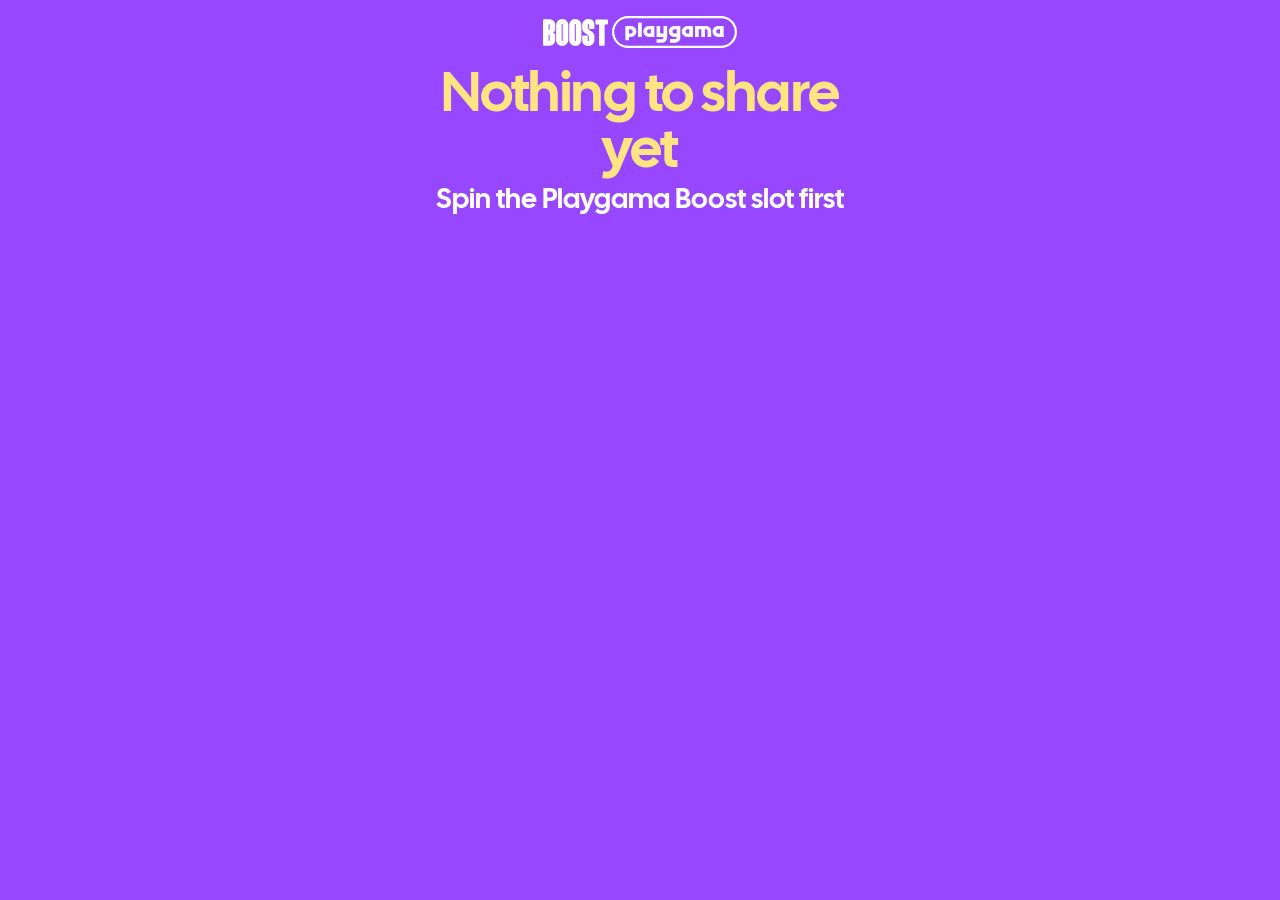
==== share.html @ ddb15f10 "Playgama Boost slot machine for the conference TV screen Three WebGL2 reels on one shaft with the co" ====
<!doctype html>
<html lang="en" data-theme="dark">
<head>
  <meta charset="utf-8">
  <meta name="viewport" content="width=device-width, initial-scale=1">
  <title>You boosted a game — Playgama Boost</title>
  <link rel="stylesheet" href="shared/css/tokens.css">
  <link rel="stylesheet" href="shared/css/typography.css">
  <link rel="stylesheet" href="shared/css/components.css">
  <link rel="stylesheet" href="css/share.css">
</head>
<body>
  <!-- Opened on a phone from the QR code of a win on the slot: share.html?g=<game id>&p=<players>. -->
  <main class="page">
    <div class="brand">
      <img class="brand__boost" src="assets/strip/boost.svg" alt="Boost">
      <img class="brand__logo" src="assets/strip/playgama-pill.svg" alt="Playgama">
    </div>
    <img class="cover" id="cover" alt="" width="128" height="128" hidden>
    <h1 class="gain heading-promo-xxxl" id="gain"></h1>
    <p class="whom heading-promo-m" id="whom"></p>
    <div class="ready" id="ready" hidden>
      <section class="post">
        <h2 class="post__label caption-m">Your post is ready</h2>
        <p class="post__text body-l" id="post"></p>
      </section>
      <!-- Icons: the library's assets/icons (social/linkedin, social/x, system/copy-24), inline so they take the button's colour. -->
      <a class="btn btn-l btn-fill is-inverse" id="linkedin" target="_blank" rel="noopener">
        <svg class="btn-icon-slot" viewBox="0 0 24 24" fill="currentColor" aria-hidden="true"><path d="M20.5714 2H3.42411C2.63839 2 2 2.64732 2 3.44196V20.558C2 21.3527 2.63839 22 3.42411 22H20.5714C21.3571 22 22 21.3527 22 20.558V3.44196C22 2.64732 21.3571 2 20.5714 2ZM8.04464 19.1429H5.08036V9.59821H8.04911V19.1429H8.04464ZM6.5625 8.29464C5.61161 8.29464 4.84375 7.52232 4.84375 6.57589C4.84375 5.62946 5.61161 4.85714 6.5625 4.85714C7.50893 4.85714 8.28125 5.62946 8.28125 6.57589C8.28125 7.52679 7.51339 8.29464 6.5625 8.29464ZM19.1562 19.1429H16.192V14.5C16.192 13.3929 16.1696 11.9688 14.6518 11.9688C13.1071 11.9688 12.8705 13.1741 12.8705 14.4196V19.1429H9.90625V9.59821H12.75V10.9018H12.7902C13.1875 10.1518 14.1563 9.36161 15.5982 9.36161C18.5982 9.36161 19.1562 11.3393 19.1562 13.9107V19.1429Z"/></svg>
        Post on LinkedIn
      </a>
      <a class="btn btn-l btn-fill is-inverse" id="x" target="_blank" rel="noopener">
        <svg class="btn-icon-slot" viewBox="0 0 24 24" fill="currentColor" aria-hidden="true"><path d="M17.7497 3H20.8179L14.1165 10.624L22 21H15.8288L10.9917 14.7087L5.46371 21H2.39113L9.55758 12.8438L2 3H8.32768L12.6953 8.75048L17.7497 3ZM16.6719 19.174H18.3711L7.402 4.73077H5.57671L16.6719 19.174Z"/></svg>
        Post on X
      </a>
      <button class="btn btn-l btn-fill is-inverse" id="copy" type="button">
        <svg class="btn-icon-slot" viewBox="0 0 24 24" fill="currentColor" aria-hidden="true"><path d="M11.4375 3H15.8004C16.2469 3 16.6758 3.1793 16.9922 3.4957L19.3793 5.88281C19.6957 6.19922 19.875 6.62812 19.875 7.07461V14.8125C19.875 15.7441 19.1191 16.5 18.1875 16.5H11.4375C10.5059 16.5 9.75 15.7441 9.75 14.8125V4.6875C9.75 3.75586 10.5059 3 11.4375 3ZM5.8125 7.5H8.625V9.75H6.375V18.75H13.125V17.625H15.375V19.3125C15.375 20.2441 14.6191 21 13.6875 21H5.8125C4.88086 21 4.125 20.2441 4.125 19.3125V9.1875C4.125 8.25586 4.88086 7.5 5.8125 7.5Z"/></svg>
        <span id="copy-label">Copy text</span>
      </button>
      <p class="hint body-s">On LinkedIn, paste the text: it's already copied.</p>
    </div>
  </main>
  <script type="module" src="js/share.js"></script>
</body>
</html>
---- shared/css/tokens.css ----
/* ==========================================================================
   Design Tokens — extracted from Figma Library (xwAzt5GCfCsP9RbHtwZXo4)
   Collection: Colors (Dark + Light modes) + Radius + Spacing + Motion

   Theme switching
   ---------------
     <html data-theme="dark">    force dark
     <html data-theme="light">   force light
     <html data-theme="auto">    follow OS preference
     <html>  (no attr)           dark (default)

   Themed colors use the native CSS light-dark() function. Which branch
   resolves is driven by the color-scheme property on :root, set per
   data-theme below. This lets us express each token exactly once, in
   source of truth form `light-dark(lightValue, darkValue)`, instead of
   maintaining three parallel blocks (dark / [data-theme=light] / @media
   prefers-color-scheme: light [data-theme=auto]).

   Requires: Chrome 123+, Safari 17.5+, Firefox 120+ (all 2024-or-newer).
   ========================================================================== */

/* ==========================================================================
   1. COLOR-SCHEME WIRING — drives light-dark() resolution
   ========================================================================== */

:root,
:root[data-theme="dark"]  { color-scheme: dark; }
:root[data-theme="light"] { color-scheme: light; }
:root[data-theme="auto"]  { color-scheme: light dark; }

/* ==========================================================================
   2. PRIMITIVES — theme-independent
   ========================================================================== */

:root {
  /* --- BW constants --- */
  --color-black: #000000;
  --color-white: #ffffff;
  --color-bw-c:  #ffffff;                     /* "white-c" — white in both themes */

  /* --- Brand accents (same across themes) --- */
  --color-purple-400:   rgb(151, 71, 255);    /* #9747FF — brand */
  --color-electric-lime: rgb(192, 255, 71);   /* #C0FF47 */
  --color-mature-lime:  rgb(252, 255, 69);
  --color-salad:        rgb(156, 229, 46);

  /* --- 400-step mid-tones (shared by both themes per Figma) --- */
  --color-deep-blue-400: rgb(74, 62, 132);
  --color-lavender-400:  rgb(216, 187, 255);
  --color-rose-400:      rgb(255, 156, 156);
  --color-golden-400:    rgb(255, 200, 80);
  --color-carbon-400:    rgb(41, 41, 46);
  --color-moss-700:      rgb(74, 122, 0);   /* deep moss-green for lime-on-light */

  /* --- Radius scale --- */
  --radius-4:  4px;
  --radius-6:  6px;
  --radius-8:  8px;
  --radius-12: 12px;
  --radius-16: 16px;
  --radius-24: 24px;
  --radius-32: 32px;
  --radius-40: 40px;
  --radius-rounded: 1000px;

  /* --- Motion: Durations ---
     instant: button press feedback (transform)
     fast:    snappy micro-interactions (switch thumb, checkbox icon)
     base:    default hover transitions (color, bg, border)
     slow:    deliberate transitions (modals, cards, focus)
     slower:  extended sequences (promo button gradients)
  */
  --duration-instant: 100ms;
  --duration-fast:    150ms;
  --duration-base:    200ms;
  --duration-slow:    250ms;
  --duration-slower:  400ms;

  /* --- Motion: Easings ---
     out:    natural deceleration, default for entering elements
     in:     acceleration, for exiting elements
     in-out: symmetric, for looping or bi-directional transitions
     spring: bouncy, playful — for delightful micro-interactions
     linear: constant speed — only for spinners and continuous loops
  */
  --ease-out:    cubic-bezier(0.16, 1, 0.3, 1);
  --ease-in:     cubic-bezier(0.7, 0, 0.84, 0);
  --ease-in-out: cubic-bezier(0.65, 0, 0.35, 1);
  --ease-spring: cubic-bezier(0.34, 1.56, 0.64, 1);
  --ease-linear: linear;

  /* --- Motion: Composite transitions --- */
  --transition-colors: color var(--duration-base) var(--ease-out),
                       background-color var(--duration-base) var(--ease-out),
                       border-color var(--duration-base) var(--ease-out),
                       fill var(--duration-base) var(--ease-out),
                       stroke var(--duration-base) var(--ease-out);
  --transition-opacity:   opacity var(--duration-base) var(--ease-out);
  --transition-transform: transform var(--duration-base) var(--ease-out);
  --transition-all:       all var(--duration-base) var(--ease-out);

  /* --- Spacing scale --- */
  --space-4:   4px;
  --space-8:   8px;
  --space-12:  12px;
  --space-16:  16px;
  --space-20:  20px;
  --space-24:  24px;
  --space-32:  32px;
  --space-40:  40px;
  --space-48:  48px;
  --space-64:  64px;
  --space-80:  80px;
  --space-96:  96px;
  --space-120: 120px;

  /* ==========================================================================
     3. THEMED COLORS — light-dark(lightValue, darkValue)

     Key inversions from dark → light:
       - Opacity colors flip from white-on-dark → black-on-light
       - Color ramps reverse: 100 (deepest dark) ↔ 600 (lightest dark)
       - -400 step stays the same (brand consistency) — see primitives above
       - Carbon scale inverts: graphite-on-white vs off-white-on-black
     ========================================================================== */

  /* --- BW opacity --- */
  --color-white-80: light-dark(rgba(0, 0, 0, 0.8),  rgba(255, 255, 255, 0.8));
  --color-white-60: light-dark(rgba(0, 0, 0, 0.6),  rgba(255, 255, 255, 0.6));
  --color-white-40: light-dark(rgba(0, 0, 0, 0.4),  rgba(255, 255, 255, 0.4));
  --color-white-20: light-dark(rgba(0, 0, 0, 0.2),  rgba(255, 255, 255, 0.2));
  --color-white-16: light-dark(rgba(0, 0, 0, 0.12), rgba(255, 255, 255, 0.16));  /* light uses 12%, dark uses 16% */
  --color-white-12: light-dark(rgba(0, 0, 0, 0.12), rgba(255, 255, 255, 0.12));
  --color-white-8:  light-dark(rgba(0, 0, 0, 0.08), rgba(255, 255, 255, 0.08));
  --color-white-4:  light-dark(rgba(0, 0, 0, 0.04), rgba(255, 255, 255, 0.04));

  /* --- Purple ramp --- */
  --color-purple-100: light-dark(rgb(224, 209, 255), rgb(43, 16, 79));
  --color-purple-200: light-dark(rgb(199, 171, 255), rgb(66, 27, 117));
  --color-purple-300: light-dark(rgb(170, 118, 255), rgb(104, 46, 178));
  /* purple-400 in primitives — same in both */
  --color-purple-500: light-dark(rgb(104, 46, 178),  rgb(170, 118, 255));
  --color-purple-600: light-dark(rgb(71, 28, 128),   rgb(199, 171, 255));

  /* --- Deep Blue ramp --- */
  --color-deep-blue-100: light-dark(rgb(237, 236, 243), rgb(17, 14, 31));
  --color-deep-blue-200: light-dark(rgb(172, 166, 198), rgb(31, 26, 55));
  --color-deep-blue-300: light-dark(rgb(110, 101, 157), rgb(51, 43, 92));
  /* deep-blue-400 in primitives */
  --color-deep-blue-500: light-dark(rgb(53, 44, 94),    rgb(110, 101, 157));
  --color-deep-blue-600: light-dark(rgb(31, 26, 55),    rgb(195, 188, 224));

  /* --- Lavender ramp --- */
  --color-lavender-100: light-dark(rgb(251, 249, 255), rgb(68, 59, 81));
  --color-lavender-200: light-dark(rgb(243, 234, 255), rgb(125, 108, 147));
  --color-lavender-300: light-dark(rgb(230, 212, 255), rgb(176, 153, 208));
  /* lavender-400 in primitives */
  --color-lavender-500: light-dark(rgb(176, 153, 208), rgb(230, 212, 255));
  --color-lavender-600: light-dark(rgb(125, 108, 147), rgb(243, 234, 255));

  /* --- Rose ramp --- */
  --color-rose-100: light-dark(rgb(255, 247, 247), rgb(81, 49, 49));
  --color-rose-200: light-dark(rgb(255, 227, 227), rgb(147, 90, 90));
  --color-rose-300: light-dark(rgb(255, 195, 195), rgb(208, 127, 127));
  /* rose-400 in primitives */
  --color-rose-500: light-dark(rgb(208, 127, 127), rgb(255, 195, 195));
  --color-rose-600: light-dark(rgb(147, 90, 90),   rgb(255, 227, 227));

  /* --- Golden ramp --- */
  --color-golden-100: light-dark(rgb(255, 250, 243), rgb(81, 63, 25));
  --color-golden-200: light-dark(rgb(255, 238, 213), rgb(147, 116, 46));
  --color-golden-300: light-dark(rgb(255, 220, 161), rgb(208, 163, 65));
  /* golden-400 in primitives */
  --color-golden-500: light-dark(rgb(208, 163, 65),  rgb(255, 220, 161));
  --color-golden-600: light-dark(rgb(147, 116, 46),  rgb(255, 238, 213));

  /* --- Carbon ramp (inverts: graphite-on-white vs off-white-on-black) --- */
  --color-carbon-100: light-dark(rgb(189, 189, 190), rgb(7, 7, 8));
  --color-carbon-200: light-dark(rgb(157, 157, 159), rgb(13, 13, 15));
  --color-carbon-300: light-dark(rgb(84, 84, 88),    rgb(29, 29, 33));
  /* carbon-400 in primitives — same in both */
  --color-carbon-500: light-dark(rgb(29, 29, 33),    rgb(98, 98, 102));
  --color-carbon-600: light-dark(rgb(17, 17, 19),    rgb(162, 162, 168));

  /* --- Experimental surfaces --- */
  --color-carbon-purple:     light-dark(rgb(207, 203, 242), rgb(29, 28, 38));     /* card bg */
  --color-carbon-purple-400: light-dark(rgb(207, 203, 242), rgb(42, 41, 53));     /* card hover */

  /* ==========================================================================
     4. SEMANTIC ALIASES — refer to themed tokens above (so they inherit the
     correct branch automatically; explicit light-dark() only where the
     source token differs between themes in kind, not just in value).
     ========================================================================== */

  --bg-primary:     light-dark(var(--color-white),         var(--color-black));
  --bg-surface:     light-dark(rgb(250, 250, 250),         var(--color-carbon-200));
  --bg-elevated:    light-dark(rgb(245, 245, 247),         var(--color-carbon-300));
  --bg-card:        light-dark(var(--color-lavender-100),  var(--color-carbon-purple));
  --text-primary:   light-dark(var(--color-black),         var(--color-white));
  --text-secondary: var(--color-white-60);                 /* themed via white-60 */
  --text-tertiary:  light-dark(rgba(0, 0, 0, 0.56), rgba(255, 255, 255, 0.56));  /* WCAG AA: 4.91:1 */
  --border-default: var(--color-white-8);                  /* themed via white-8 */
  --border-strong:  var(--color-white-16);                 /* themed via white-16 */
  --accent-purple:  var(--color-purple-400);
  --accent-lime:    var(--color-electric-lime);
  --accent-golden:  var(--color-golden-400);

  /* Purple tuned for small text — purple-400 (#9747ff) only hits 4.3:1 on
     #0d0d0f which fails WCAG AA for small text (needs 4.5:1). purple-500
     in light (#682eb2) gives 7.6:1 on white; lavender-400 in dark (#d8bbff)
     gives 7.4:1 on #1d1d21 — safe for eyebrows, links, code, and other
     body-size accents on any common surface. */
  --accent-purple-text: light-dark(rgb(104, 46, 178), rgb(216, 187, 255));

  /* Purple tuned for hover states on nav / pill / ghost surfaces —
     purple-400 (brand, saturated) reads well on the light surface;
     purple-500 (themed, lavender-tinted) has the right punch against
     the dark surface. Wrap both mappings in one token so components
     can drop the three-branch (dark default / [data-theme=light] /
     @media prefers + [data-theme=auto]) duplication. */
  --accent-purple-hover: light-dark(var(--color-purple-400), var(--color-purple-500));

  /* Rose-on-rose-fill — the rose-400 (#ff9c9c) background demands very dark
     text for WCAG AA. rose-100 dark (#513131) passes at 5.94:1, but light's
     rose-100 (#fff7f7) is near-white and rose-600 light (#935a5a) is only
     2.72:1. A near-black maroon works on rose-400 in both themes. */
  --accent-rose-text-on-fill: rgb(60, 20, 20);           /* #3c1414 on #ff9c9c = 7.5:1 */

  /* Disabled-text token — sidesteps the compounded-opacity trap. Pair with
     `aria-disabled="true"` on HTML; this colour stays contrast-safe even
     if a designer forgets the aria. Dark value on carbon-400 (#29292e) is
     6.3:1; light value on white-8-composited (#ebebeb) is 5.6:1. */
  --text-disabled: light-dark(rgb(88, 88, 88), rgb(192, 192, 192));

  /* Electric-lime is only WCAG-safe on dark surfaces. Body copy that carries
     lime meaning on light bg needs a darker lime. Dark value is the token
     untouched; light is a dark olive that still reads "lime" visually. */
  --accent-lime-text: light-dark(rgb(75, 115, 0), var(--color-electric-lime));

  /* Rose text on surface bg. rose-400 (#ff9c9c) = 2:1 on white — fails AA.
     rose-600 light (#935a5a) = 4.77:1 on white ✓; rose-400 dark (#ff9c9c)
     on #0a0a0a = 8.51:1 ✓. Use this wherever rose appears as body text,
     labels, or error messages. */
  --accent-rose-text: light-dark(rgb(147, 90, 90), rgb(255, 156, 156));
}
---- shared/css/typography.css ----
/* ==========================================================================
   Typography — mapped from Figma text styles

   Production stack (used everywhere except promo headings):
     Native system fonts — SF Pro (macOS/iOS), Segoe UI (Windows),
     Roboto (Android). Matches Figma, zero network cost, always local.

   Self-hosted families:
     Cal Sans      — promo/hero headings only (landings).
     Open Sans     — showcase-only alternative for landing experiments.
     Satoshi       — showcase-only alternative for landing experiments.
     Geist Mono    — showcase-only mono/code ladder.
     Geist Pixel   — showcase-only display faces (5 variants).

   The last four are only meant for the /pages/typography/ showcase,
   so that a landing designer can audition each family against the
   full text-style ladder (headings → captions). None of them are
   referenced from component CSS — production always renders with
   --font-heading / --font-body / --font-promo above.
   ========================================================================== */

@font-face {
  font-family: 'CalSans';
  src: url('/assets/fonts/CalSans-Regular.ttf') format('truetype');
  font-weight: 400;
  font-style: normal;
  font-display: swap;
}

/* Open Sans — static family (Regular 400 / Medium 500 / SemiBold 600) */
@font-face {
  font-family: 'Open Sans';
  src: url('/assets/fonts/Open_Sans/static/OpenSans-Regular.ttf') format('truetype');
  font-weight: 400;
  font-style: normal;
  font-display: swap;
}
@font-face {
  font-family: 'Open Sans';
  src: url('/assets/fonts/Open_Sans/static/OpenSans-Medium.ttf') format('truetype');
  font-weight: 500;
  font-style: normal;
  font-display: swap;
}
@font-face {
  font-family: 'Open Sans';
  src: url('/assets/fonts/Open_Sans/static/OpenSans-SemiBold.ttf') format('truetype');
  font-weight: 600;
  font-style: normal;
  font-display: swap;
}

/* Satoshi — variable font (covers the whole 300–900 range in one file) */
@font-face {
  font-family: 'Satoshi';
  src: url('/assets/fonts/Satoshi_Complete/Fonts/Variable/Satoshi-Variable.ttf') format('truetype-variations');
  font-weight: 300 900;
  font-style: normal;
  font-display: swap;
}

/* Geist Mono — variable font */
@font-face {
  font-family: 'Geist Mono';
  src: url('/assets/fonts/Geist_Mono/GeistMono-VariableFont_wght.ttf') format('truetype-variations');
  font-weight: 100 900;
  font-style: normal;
  font-display: swap;
}

/* Geist Pixel — five distinct display faces. Each is a single-weight
   dingbat-like display font; we expose them as separate families so
   the showcase can swap variant via CSS custom property. */
@font-face {
  font-family: 'Geist Pixel Circle';
  src: url('/assets/fonts/Geist_Pixel/ttf/GeistPixel-Circle.ttf') format('truetype');
  font-display: swap;
}
@font-face {
  font-family: 'Geist Pixel Grid';
  src: url('/assets/fonts/Geist_Pixel/ttf/GeistPixel-Grid.ttf') format('truetype');
  font-display: swap;
}
@font-face {
  font-family: 'Geist Pixel Line';
  src: url('/assets/fonts/Geist_Pixel/ttf/GeistPixel-Line.ttf') format('truetype');
  font-display: swap;
}
@font-face {
  font-family: 'Geist Pixel Square';
  src: url('/assets/fonts/Geist_Pixel/ttf/GeistPixel-Square.ttf') format('truetype');
  font-display: swap;
}
@font-face {
  font-family: 'Geist Pixel Triangle';
  src: url('/assets/fonts/Geist_Pixel/ttf/GeistPixel-Triangle.ttf') format('truetype');
  font-display: swap;
}

:root {
  /* System font stack — SF Pro on Mac, Segoe UI on Windows */
  --font-heading: -apple-system, BlinkMacSystemFont, 'SF Pro Display', 'Segoe UI', Roboto, sans-serif;
  --font-body: -apple-system, BlinkMacSystemFont, 'SF Pro Text', 'Segoe UI', Roboto, sans-serif;
  /* Cal Sans — promo/hero headlines only */
  --font-promo: 'CalSans', -apple-system, BlinkMacSystemFont, 'SF Pro Display', sans-serif;

  /* Showcase-only families — override --font-heading / --font-body on a
     parent container to preview one of these across the full text-style
     ladder without authoring new classes. */
  --font-open-sans:        'Open Sans', var(--font-body);
  --font-satoshi:          'Satoshi',   var(--font-body);
  --font-geist-mono:       'Geist Mono', ui-monospace, SFMono-Regular, Menlo, monospace;
  --font-geist-pixel:      'Geist Pixel Square', monospace;
  --font-geist-pixel-circle:   'Geist Pixel Circle', monospace;
  --font-geist-pixel-grid:     'Geist Pixel Grid', monospace;
  --font-geist-pixel-line:     'Geist Pixel Line', monospace;
  --font-geist-pixel-square:   'Geist Pixel Square', monospace;
  --font-geist-pixel-triangle: 'Geist Pixel Triangle', monospace;
}

/* --- Headings --- */

/* Figma: Heading/XXXL — SF Pro Medium 56px, line-height 100% */
.heading-xxxl {
  font-family: var(--font-heading);
  font-size: 56px;
  font-weight: 500;
  line-height: 1;
  letter-spacing: 0;
}

/* Figma: Heading/XXL — SF Pro Semibold 48px, line-height 100% */
.heading-xxl {
  font-family: var(--font-heading);
  font-size: 48px;
  font-weight: 600;
  line-height: 1;
  letter-spacing: 0;
}

/* Figma: Heading/XL — SF Pro Semibold 40px, line-height 100% */
.heading-xl {
  font-family: var(--font-heading);
  font-size: 40px;
  font-weight: 600;
  line-height: 1;
  letter-spacing: 0;
}

/* Figma: Heading/L — SF Pro Semibold 32px, line-height 100% */
.heading-l {
  font-family: var(--font-heading);
  font-size: 32px;
  font-weight: 600;
  line-height: 1;
  letter-spacing: 0;
}

/* Figma: Heading/M — SF Pro Semibold 28px, line-height 100% */
.heading-m {
  font-family: var(--font-heading);
  font-size: 28px;
  font-weight: 600;
  line-height: 1;
  letter-spacing: 0;
}

/* Figma: Heading/S — SF Pro Medium 23px, line-height 120% */
.heading-s {
  font-family: var(--font-heading);
  font-size: 23px;
  font-weight: 500;
  line-height: 1.2;
  letter-spacing: 0;
}

/* Figma: Heading/XS — SF Pro Medium 21px, line-height 110% */
.heading-xs {
  font-family: var(--font-heading);
  font-size: 21px;
  font-weight: 500;
  line-height: 1.1;
  letter-spacing: 0;
}

/* --- Promo Headings (Cal Sans) ---
   Same size scale as standard headings but uses --font-promo (Cal Sans).
   Use for hero headlines, landing page titles, marketing-first contexts. */

.heading-promo-xxxl {
  font-family: var(--font-promo);
  font-size: 56px;
  font-weight: 400;
  line-height: 1;
  letter-spacing: -0.5px;
}

.heading-promo-xxl {
  font-family: var(--font-promo);
  font-size: 48px;
  font-weight: 400;
  line-height: 1;
  letter-spacing: -0.5px;
}

.heading-promo-xl {
  font-family: var(--font-promo);
  font-size: 40px;
  font-weight: 400;
  line-height: 1;
  letter-spacing: 0;
}

.heading-promo-l {
  font-family: var(--font-promo);
  font-size: 32px;
  font-weight: 400;
  line-height: 1;
  letter-spacing: 0;
}

.heading-promo-m {
  font-family: var(--font-promo);
  font-size: 28px;
  font-weight: 400;
  line-height: 1;
  letter-spacing: 0;
}

.heading-promo-s {
  font-family: var(--font-promo);
  font-size: 23px;
  font-weight: 400;
  line-height: 1.2;
  letter-spacing: 0;
}

.heading-promo-xs {
  font-family: var(--font-promo);
  font-size: 21px;
  font-weight: 400;
  line-height: 1.1;
  letter-spacing: 0;
}

@media (max-width: 780px) {
  .heading-promo-xxxl { font-size: 36px; }
  .heading-promo-xxl  { font-size: 32px; }
  .heading-promo-xl   { font-size: 28px; }
  .heading-promo-l    { font-size: 24px; }
  .heading-promo-m    { font-size: 22px; }
  .heading-promo-s    { font-size: 20px; }
  .heading-promo-xs   { font-size: 18px; }
}

/* --- Labels --- */

.label-l { font-family: var(--font-body); font-size: 18px; font-weight: 400; line-height: 1; }
.label-l-m { font-family: var(--font-body); font-size: 18px; font-weight: 500; line-height: 1; }
.label-l-sb { font-family: var(--font-body); font-size: 18px; font-weight: 600; line-height: 1; }

.label-m { font-family: var(--font-body); font-size: 16px; font-weight: 400; line-height: 1; }
.label-m-m { font-family: var(--font-body); font-size: 16px; font-weight: 500; line-height: 1; }

.label-s { font-family: var(--font-body); font-size: 14px; font-weight: 400; line-height: 1; }
.label-s-m { font-family: var(--font-body); font-size: 14px; font-weight: 500; line-height: 1; }

.label-xs { font-family: var(--font-body); font-size: 12px; font-weight: 400; line-height: 1; }
.label-xs-m { font-family: var(--font-body); font-size: 12px; font-weight: 500; line-height: 1; }

/* --- Body --- */

.body-l { font-family: var(--font-body); font-size: 18px; font-weight: 400; line-height: 1.2; }
.body-l-m { font-family: var(--font-body); font-size: 18px; font-weight: 500; line-height: 1.2; }
.body-l-sb { font-family: var(--font-body); font-size: 18px; font-weight: 600; line-height: 1.2; }

.body-m { font-family: var(--font-body); font-size: 16px; font-weight: 400; line-height: 1.2; }
.body-m-m { font-family: var(--font-body); font-size: 16px; font-weight: 500; line-height: 1.2; }

.body-s { font-family: var(--font-body); font-size: 14px; font-weight: 400; line-height: 1.2; }
.body-s-m { font-family: var(--font-body); font-size: 14px; font-weight: 500; line-height: 1.2; }

.body-xs { font-family: var(--font-body); font-size: 12px; font-weight: 400; line-height: 1.17; letter-spacing: 0.01em; }

/* --- Captions --- */

.caption-m { font-family: var(--font-body); font-size: 14px; font-weight: 500; line-height: 1; letter-spacing: 0.01em; }
.caption-m-m { font-family: var(--font-body); font-size: 14px; font-weight: 500; line-height: 1.1; letter-spacing: 0.01em; }

.caption-s { font-family: var(--font-body); font-size: 12px; font-weight: 400; line-height: 1; letter-spacing: 0.01em; }
.caption-s-m { font-family: var(--font-body); font-size: 12px; font-weight: 500; line-height: 1.1; letter-spacing: 0.01em; }

.caption-xs { font-family: var(--font-body); font-size: 10px; font-weight: 400; line-height: 1; letter-spacing: 0.01em; }

.caption-caps-sb { font-family: var(--font-body); font-size: 10px; font-weight: 600; line-height: 1.1; letter-spacing: 0.03em; text-transform: uppercase; }
.caption-caps-m { font-family: var(--font-body); font-size: 10px; font-weight: 500; line-height: 1.1; letter-spacing: 0.03em; text-transform: uppercase; }

/* --- Responsive heading scale --- */

@media (max-width: 780px) {
  .heading-xxxl { font-size: 36px; }
  .heading-xxl { font-size: 32px; }
  .heading-xl { font-size: 28px; }
  .heading-l { font-size: 24px; }
  .heading-m { font-size: 22px; }
  .heading-s { font-size: 20px; }
  .heading-xs { font-size: 18px; }
}

/* ==========================================================================
   COLOR UTILITY CLASSES
   Replace inline `style="color: var(--text-...)"` patterns. Each maps 1:1
   to its semantic token — visual output identical to the inline form,
   but the rule lives in one place.
   Coverage (from project audit):
     .text-secondary  →  was style="color: var(--text-secondary)"   (52×)
     .text-tertiary   →  was style="color: var(--text-tertiary)"    (64×)
     .text-accent     →  was style="color: var(--accent-purple-text)" (35×)
     .text-link       →  was style="color: var(--color-purple-500)" (30×)
     .text-success    →  was style="color: var(--accent-lime-text)" (6×)
     .text-error      →  was style="color: var(--accent-rose-text)" (3×)
   ========================================================================== */
.text-primary   { color: var(--text-primary); }
.text-secondary { color: var(--text-secondary); }
.text-tertiary  { color: var(--text-tertiary); }
.text-accent    { color: var(--accent-purple-text); }
.text-link      { color: var(--color-purple-500); }
.text-success   { color: var(--accent-lime-text); }
.text-error     { color: var(--accent-rose-text); }
---- shared/css/components.css ----
/* ==========================================================================
   Components — extracted from Figma Button component (22:11646) & ButtonPromo (7350:6297)

   Button (22:11646):
     Styles: Fill, Ghost, Outline, Text
     Types:  With text, Only icon
     Sizes:  L=48, M=40, S=32, XS=24
     States: Active, Hover, Pressed, Focus, Disabled, Progress, Error, Success, Skeleton
     Gap:    6px (all sizes), 4px (XS)
     Padding-x: 16px (L/M/S), 12px (XS)
     Font:   16px (L), 14px (M/S), 12px (XS) — weight 500 (SF Pro Medium / Segoe UI)
     Icons:  24px (L), 20px (M), 16px (S/XS)
     Radius: 1000px (all)

   ButtonPromo (7350:6297):
     Height: 64px, padding: 0 32px
     Font:   Cal Sans Regular 21px, letter-spacing 0.21px
     States: Active (gradient+glow), Hover (brighter gradient+bottom glow),
             Pressed (darkened), Outline (lime border+gradient),
             Disabled (carbon-400), Loading (spinner), Success (lime), Error (rose),
             Skeleton (white/8%)
   ========================================================================== */

/* ==========================================================================
   GLOBAL POINTERS
   Every <a> and <button> in the project gets the pointer cursor — covers
   the edge cases where browsers default to text/auto (anchor without href,
   button used inside a form-less context, .btn used on a non-button tag).
   ========================================================================== */

a,
button { cursor: pointer; }

/* Disabled affordances still trump the global rule below. */
button:disabled,
button[disabled],
button[aria-disabled="true"] { cursor: not-allowed; }

/* ==========================================================================
   BUTTON BASE
   ========================================================================== */

.btn {
  display: inline-flex;
  align-items: center;
  justify-content: center;
  gap: 6px;
  border: none;
  cursor: pointer;
  text-decoration: none;
  font-family: var(--font-body);
  font-weight: 500;
  line-height: 1;
  white-space: nowrap;
  border-radius: var(--radius-rounded);
  transition: background-color var(--duration-base) var(--ease-out), box-shadow var(--duration-base) var(--ease-out), opacity var(--duration-base) var(--ease-out), transform var(--duration-instant) var(--ease-out);
  position: relative;
  user-select: none;
  -webkit-tap-highlight-color: transparent;
}

.btn:active {
  transform: scale(0.97);
}

.btn:disabled,
.btn[disabled],
.btn.is-disabled,
.btn[aria-disabled="true"] {
  opacity: 0.4;
  cursor: not-allowed;
  pointer-events: none;
}

.btn svg,
.btn img {
  flex-shrink: 0;
}

/* ==========================================================================
   BUTTON SIZES
   XL=64h (matches btn-promo height, for pairing secondary buttons)
   L=48h, M=40h, S=32h, XS=24h
   ========================================================================== */

.btn-xl {
  height: 64px;
  padding: 0 32px;
  font-size: 21px;
}

.btn-xl .btn-icon-slot { width: 28px; height: 28px; }

.btn-l {
  height: 48px;
  padding: 0 16px;
  font-size: 16px;
}

.btn-l .btn-icon-slot { width: 24px; height: 24px; }

.btn-m {
  height: 40px;
  padding: 0 16px;
  font-size: 14px;
}

.btn-m .btn-icon-slot { width: 20px; height: 20px; }

.btn-s {
  height: 32px;
  padding: 0 16px;
  font-size: 14px;
}

.btn-s .btn-icon-slot { width: 16px; height: 16px; }

.btn-xs {
  height: 24px;
  padding: 0 12px;
  font-size: 12px;
  gap: 4px;
}

.btn-xs .btn-icon-slot { width: 16px; height: 16px; }

/* Icon-only buttons — square, no padding */
.btn-icon-only { padding: 0; }
.btn-icon-only.btn-xl { width: 64px; }
.btn-icon-only.btn-l  { width: 48px; }
.btn-icon-only.btn-m  { width: 40px; }
.btn-icon-only.btn-s  { width: 32px; }
.btn-icon-only.btn-xs { width: 24px; }

/* Square modifier — flat-corner variant of every size and type. Same
   geometry as the pill base; only border-radius and font-family change.
   Geist Mono gives the square button its technical / terminal voice
   while keeping the existing fluid sizing (xs..xl) untouched. */
.btn-square {
  border-radius: 0;
  font-family: var(--font-geist-mono);
  letter-spacing: -0.02em;
}

/* ==========================================================================
   BUTTON STYLES
   From Figma 22:11646 variant axes:
     Fill:    bg purple-400, text white
     Ghost:   bg white/8%, text white
     Outline: border 1.5px purple-500, bg transparent, text white
     Text:    bg transparent, text purple-500
   ========================================================================== */

/* --- Fill (primary) ---
   bg: purple-400 (#9747ff)
   text: white
   hover: bg purple-500 (#aa76ff) */
.btn-fill {
  background-color: var(--color-purple-400);
  color: var(--color-white);
}

/* Hover follows the universal 4% rule — a translucent state layer is
   painted on top of the button via .btn-fill::after below. The base
   background-color stays put so semantic variants (is-error, is-dark,
   is-inverse) keep their own colour and just lift via the overlay.
   .btn-fill.is-success overrides the layer to 4% black because lime is
   too bright for a white tint to be visible. */
.btn-fill,
.btn-fill.is-inverse,
.btn-fill.is-dark,
.btn-text,
.btn-tint,
.btn-lime-outline,
.btn-rose { isolation: isolate; }

.btn-fill::after,
.btn-fill.is-inverse::after,
.btn-fill.is-dark::after,
.btn-text::after,
.btn-tint::after,
.btn-lime-outline::after,
.btn-rose::after {
  content: "";
  position: absolute;
  inset: 0;
  border-radius: inherit;
  background: rgba(255, 255, 255, 0.06);
  opacity: 0;
  /* z-index -1 inside the isolated stacking context paints between the
     button's background and its text/icon children — overlay tints the
     surface without obscuring content. */
  z-index: -1;
  transition: opacity var(--duration-base) var(--ease-out);
  pointer-events: none;
}
.btn-fill:hover::after,
.btn-fill.is-inverse:hover::after,
.btn-fill.is-dark:hover::after,
.btn-text:hover::after,
.btn-tint:hover::after,
.btn-lime-outline:hover::after,
.btn-rose:hover::after { opacity: 1; }

/* is-success uses a 6% black layer instead — lime ground is too bright
   for a white tint to register. */
.btn-fill.is-success::after { background: rgba(0, 0, 0, 0.06); }

/* Fill — state colors
   rose-400 bg demands very dark text for WCAG AA — the accent-rose-text-on-fill
   token gives 7.5:1 in both themes. Same color applies to .btn-promo.is-error. */
.btn-fill.is-error,
.btn-promo.is-error {
  background-color: var(--color-rose-400);
  color: var(--accent-rose-text-on-fill);
}

.btn-fill.is-success {
  background-color: var(--color-electric-lime);
  color: var(--color-black);
}

.btn-fill.is-progress {
  color: transparent;
}

/* --- Fill · inverse (white pill, black text) ---
   Used on dark/colourful surfaces where the standard purple Fill would
   compete with the background — e.g. .promo-card--gradient. Hover
   slightly dims the pill to keep the press affordance. */
.btn-fill.is-inverse {
  background-color: var(--color-white);
  color: var(--color-black);
}
/* Hover handled by the universal 4% white overlay above. On a white base
   the layer is barely perceptible — that's the trade-off of using one rule
   across all fill variants per the project hover spec. */

/* --- Fill · dark (carbon pill, white text) ---
   Used on warm/light surfaces where a dark CTA reads better than the
   default purple — e.g. .promo-card--left (golden bg, Figma 8569:5275). */
.btn-fill.is-dark {
  background-color: var(--color-carbon-400);
  color: var(--color-white);
}
/* Hover handled by the universal 4% white overlay above. */

/* --- Ghost ---
   bg: white/8% → flips to black/8% in light theme (via token)
   text: text-primary (white on dark, black on light)
   hover: white/16% → flips to black/12% in light */
.btn-ghost {
  background-color: var(--color-white-8);
  color: var(--text-primary);
}

.btn-ghost:hover {
  background-color: var(--color-white-16);
}

/* --- Outline ---
   bg: transparent
   text: purple-500 (auto-flips via token: dark-purple on light, lavender-
         purple on dark)
   border: --accent-purple-hover (purple-400 brand on light / purple-500
           on dark) — hand-picked tokens collapsed into one
   hover: purple-400 bg + white text, no border
   Border is a 1px inset box-shadow (keeps height stable vs. a real border). */
.btn-outline {
  background-color: transparent;
  color: var(--color-purple-500);
  border: none;
  box-shadow: inset 0 0 0 1px var(--accent-purple-hover);
}

.btn-outline:hover {
  background-color: var(--color-purple-400);
  color: var(--color-white);
  box-shadow: none;
}

/* --- Text (no background, just text) ---
   bg: transparent
   calm: purple-500 (auto-flips — same token in both themes)
   hover light: lavender-100 tint bg, keep purple-500 text so the calm→
     hover transition is bg-only and never drops below AA.
   hover dark:  white-8 bg + electric-lime text. */
.btn-text {
  background-color: transparent;
  color: var(--color-purple-500);
}
/* Hover handled by the universal 4% white overlay above. The text colour
   stays put — only the surface shifts via the state layer. */

/* Icons inside buttons inherit currentColor automatically when using inline SVG.
   Avoid <img> for button icons — use <svg fill="currentColor"> instead. */

/* --- Tint (not in Figma Button component, added for convenience) ---
   bg: bg-elevated (carbon-300 on dark, near-white surface on light)
   dark: text/icon white 80%
   light: text-primary (black)
   hover: white/16% (semantic, flips in light) */
.btn-tint {
  background-color: var(--bg-elevated);
  color: var(--color-white-80);
}
/* Hover handled by the universal 4% white overlay above. */

/* --- Lime (Electric lime fill) ---
   bg: electric-lime (#c0ff47)
   text: black */
.btn-lime {
  background-color: var(--color-electric-lime);
  color: var(--color-black);
}

.btn-lime:hover {
  filter: brightness(1.08);
}

/* --- Lime Outline ---
   border+text: electric-lime in dark, deep moss-green (#4a7a00) in light
   where lime would be near-invisible on a white page.
   hover: same hue at 8% alpha as a tinted fill. */
.btn-lime-outline {
  background-color: transparent;
  color: light-dark(var(--color-moss-700), var(--color-electric-lime));
  border: none;
  box-shadow: inset 0 0 0 1.5px light-dark(var(--color-moss-700), var(--color-electric-lime));
}
/* Hover handled by the universal 4% white overlay above. */

/* --- Rose ---
   bg: rose-400 (#ff9c9c) — fixed across themes (brand primitive)
   text: accent-rose-text-on-fill — near-black maroon, 7.5:1 on rose-400 */
.btn-rose {
  background-color: var(--color-rose-400);
  color: var(--accent-rose-text-on-fill);
}
/* Hover handled by the universal 4% white overlay above. */

/* --- Golden ---
   bg: golden-400 (#ffc850)
   text: black */
.btn-golden {
  background-color: var(--color-golden-400);
  color: var(--color-black);
}

.btn-golden:hover {
  filter: brightness(1.08);
}

/* ==========================================================================
   BUTTON FOCUS STATE
   Focus ring: 2px purple-500 outline, 2px offset
   ========================================================================== */

.btn:focus-visible {
  outline: 2px solid var(--color-purple-500);
  outline-offset: 2px;
}

/* ==========================================================================
   BUTTON PROMO (7350:6297)
   Hero CTA: SF Pro Display 21px, 64px height, purple gradient + inset glow

   Active:   radial-gradient (purple glow from bottom, 80% opacity)
             + box-shadow inset 0 1px 2px rgba(216,153,255,0.5)
   Hover:    radial-gradient (brighter, 100% opacity)
             + box-shadow inset 0 -1px 2px rgba(216,153,255,0.8)
   Pressed:  linear-gradient overlay rgba(0,0,0,0.08)
   Outline:  border 1.5px lime + gradient bg
   Disabled: bg carbon-400, text white/40%
   Loading:  bg purple-400, spinner
   Success:  bg electric-lime, text black
   Error:    bg rose-400, text rose-100
   Skeleton: bg white/8%
   ========================================================================== */

.btn-promo {
  height: 64px;
  padding: 0 32px;
  font-family: var(--font-heading);
  font-size: 21px;
  font-weight: 600;
  font-style: normal;
  letter-spacing: 0.21px;
  color: var(--color-white);
  border-radius: var(--radius-rounded);
  background-color: var(--color-purple-400);
  background-image:
    radial-gradient(ellipse at 50% 100%, rgba(227, 127, 255, 0.56) 0%, rgba(186, 95, 254, 0.68) 50%, rgba(146, 64, 252, 0.8) 100%),
    linear-gradient(90deg, var(--color-purple-400) 0%, var(--color-purple-400) 100%);
  box-shadow: inset 0 1px 2px rgba(216, 153, 255, 0.5);
  position: relative;
  overflow: hidden;
}

.btn-promo:hover {
  background-image:
    radial-gradient(ellipse at 50% 100%, rgba(227, 127, 255, 0.7) 0%, rgba(186, 95, 254, 0.85) 50%, rgba(146, 64, 252, 1) 100%),
    linear-gradient(90deg, var(--color-purple-400) 0%, var(--color-purple-400) 100%);
  box-shadow: inset 0 -1px 2px rgba(216, 153, 255, 0.8);
}

.btn-promo:active {
  background-image:
    linear-gradient(90deg, rgba(0, 0, 0, 0.08) 0%, rgba(0, 0, 0, 0.08) 100%),
    linear-gradient(90deg, var(--color-purple-400) 0%, var(--color-purple-400) 100%);
  box-shadow: none;
}

/* Promo — Outline variant (State4: lime border + gradient) */
.btn-promo.btn-promo-outline {
  background-color: transparent;
  background-image:
    radial-gradient(ellipse at 50% 100%, rgba(227, 127, 255, 0.7) 0%, rgba(186, 95, 254, 0.85) 50%, rgba(146, 64, 252, 1) 100%),
    linear-gradient(90deg, var(--color-purple-400) 0%, var(--color-purple-400) 100%);
  border: 1.5px solid var(--color-electric-lime);
  box-shadow: none;
}

/* Promo — Disabled (State5: carbon-400 dark / bg-elevated on light).
   carbon-400 reads too heavy on a white page, so light swaps in a near-
   white surface. --text-disabled is already light-dark aware — stays WCAG
   AA without opacity trickery. Authors should set aria-disabled="true"
   plus tabindex="-1" on the HTML so assistive tech + keyboard skip it. */
.btn-promo.is-disabled {
  background-color: light-dark(var(--bg-elevated), var(--color-carbon-400));
  background-image: none;
  color: var(--text-disabled);
  box-shadow: none;
  opacity: 1;
}

/* Promo — Loading (State6: purple-400, spinner icon) */
.btn-promo.is-loading {
  background-color: var(--color-purple-400);
  background-image: none;
  color: transparent;
  box-shadow: none;
}

/* Promo — Success (State7: electric-lime, black text) */
.btn-promo.is-success {
  background-color: var(--color-electric-lime);
  background-image: none;
  color: var(--color-black);
  box-shadow: none;
}

/* Promo — Error (State8: rose-400 fill). Text color + bg are set by the
   unified .btn-fill.is-error, .btn-promo.is-error rule above; this block only
   clears the default gradient image and inset shadow so the fill is flat. */
.btn-promo.is-error {
  background-image: none;
  box-shadow: none;
}

/* Promo — Skeleton (State9: white/8%, no text) */
.btn-promo.is-skeleton {
  background-color: var(--color-white-8);
  background-image: none;
  color: transparent;
  box-shadow: none;
}

/* ==========================================================================
   BUTTON TAG (category pills)
   ========================================================================== */

.btn-tag {
  display: inline-flex;
  align-items: center;
  gap: 6px;
  height: 40px;
  padding: 0 16px;
  border-radius: var(--radius-rounded);
  font-family: var(--font-body);
  font-size: 14px;
  font-weight: 500;
  color: var(--text-primary);
  background-color: var(--color-white-8);
  border: none;
  cursor: pointer;
  text-decoration: none;
  white-space: nowrap;
  transition: background-color var(--duration-base) var(--ease-out);
}

.btn-tag:hover {
  background-color: var(--color-white-16);
}

.btn-tag.is-active {
  background-color: var(--color-purple-400);
  color: var(--color-white);
}

/* Tag with dot indicator */
.btn-tag-dot {
  width: 8px;
  height: 8px;
  border-radius: 50%;
  flex-shrink: 0;
}

/* ==========================================================================
   SKELETON / LOADING
   ========================================================================== */

.btn-skeleton {
  background-color: var(--bg-elevated);
  color: transparent;
  pointer-events: none;
  overflow: hidden;
}

.btn-skeleton::after {
  content: '';
  position: absolute;
  inset: 0;
  background: linear-gradient(90deg, transparent 0%, var(--color-white-4) 50%, transparent 100%);
  animation: skeleton-shimmer 1500ms var(--ease-in-out) infinite;
}

@keyframes skeleton-shimmer {
  0% { transform: translateX(-100%); }
  100% { transform: translateX(100%); }
}

/* Spinner for loading buttons */
.btn .btn-spinner {
  width: 20px;
  height: 20px;
  animation: spin 800ms var(--ease-linear) infinite;
}

@keyframes spin {
  from { transform: rotate(0deg); }
  to { transform: rotate(360deg); }
}

/* ==========================================================================
   CARD
   ========================================================================== */

.card {
  background-color: var(--bg-card);
  border-radius: var(--radius-24);
  padding: var(--space-32);
}

.card-lg {
  border-radius: var(--radius-40);
  padding: var(--space-48);
}

@media (max-width: 780px) {
  .card { padding: var(--space-24); }
  .card-lg { padding: var(--space-32); border-radius: var(--radius-24); }
}

/* ==========================================================================
   CARD FEATURE — from Figma 8371:4778
   240×240, padding 20px, radius 24px
   Default: bg carbon-purple (#1d1c26), border 1px white/8%
   Hover:   bg carbon-purple-400 (#2a2935), inset glow + arrow button reveal
   Layout:  logo top, title+subtitle bottom (justify-between)
   ========================================================================== */

/* Base card — auto-layout column matching Figma 8371:4754.
   Width is fixed at 240; height is content-driven via gap:48 between
   logo and content (logo 80 + gap 48 + text 70 + 2×20 padding = 238).
   Stretch behaviour for grid cells is opt-in via .card-feature-stretch
   or set on the positioning modifier (e.g. .pbx-bento-*). */
.card-feature {
  position: relative;
  display: flex;
  flex-direction: column;
  gap: var(--space-48);
  /* Figma 8371:4754 — base width 240px. The -scale variants in Figma
     (832 column) show the same card stretched to 600px wide with all
     components keeping their original sizes (Logo 80×80, Button 103×40)
     — only the text container widens. So use min-width: 240 as the
     spec floor; let grid/flex parents drive the actual width above
     that. flex-basis: 240 keeps cards-page rows looking the same (one
     card per 240 + gap), while bento cells auto-stretch to 1fr. */
  min-width: 240px;
  flex-basis: 240px;
  /* Figma 8371:4754 / 8394:4852 — auto-layout padding 16 across every
     base variant. (Earlier 20-px coordinates came from older Figma
     positions before the auto-layout pass; Dev Mode now ships 16.) */
  padding: 16px;
  border-radius: var(--radius-24);
  /* Note: vertical-stretch behaviour (space-between) lives in a
     scoped rule just below, since it only applies to the non-fill
     variants. .card-feature--fill cards keep flex-start so the cover
     image stays glued to the content container with gap: 0. */
  /* Figma 8371:4754 — rest surface is white/8%, no stroke. Themed
     automatically (8% black on light, 8% white on dark). */
  background-color: var(--color-white-8);
  overflow: hidden;
  text-decoration: none;
  cursor: pointer;
  transition: background-color var(--duration-slow) var(--ease-out), box-shadow var(--duration-slow) var(--ease-out);
}

/* Vertical stretch — Figma 8748:4858 / 8748:4863 (Card-scale +
   Card_button-scale): when the cell grows TALLER than the card's
   natural height, Logo stays anchored at the top, the content group
   (Text / Text + Button) anchors at the bottom, and the gap between
   them expands. The base gap (48 ≥ the user's 40-px floor) holds at
   natural height and acts as the minimum when stretched. Scoped to
   non-fill variants — .card-feature--fill cards glue their cover image
   to the content container (gap: 0) and shouldn't split that pair when
   the cell grows. */
.card-feature:not(.card-feature--fill) {
  justify-content: space-between;
}

/* Figma 8371:4762 / 8394:4890 — hover keeps the rest surface at
   white/8% (no bg lift), adds a 1 px white/4% inset stroke, and a
   24 px inner purple glow at 32 % alpha (purple-500 #aa76ff). */
.card-feature:hover {
  box-shadow:
    inset 0 0 0 1px var(--color-white-4),
    inset 0 0 24px rgba(170, 118, 255, 0.32);
}

.card-feature-logo {
  width: 80px;
  height: 80px;
  flex-shrink: 0;
  object-fit: contain;
}

/* Title + subtitle pair (or text-group + button under --btn).
   Direct child of .card-feature. User-tuned to 8 px (tighter than the
   12 px Figma auto-layout default — keeps the title and subtitle
   reading as one block). */
.card-feature-content {
  display: flex;
  flex-direction: column;
  gap: var(--space-8);
  width: 100%;
}

/* Figma Label/L-m: SF Pro Medium, 18 px, weight 510, line-height 1. */
.card-feature-title {
  font-family: var(--font-heading);
  font-size: 18px;
  font-weight: 500;
  line-height: 1;
  color: var(--text-primary);
  margin: 0;
  /* Wrap long titles instead of overflowing the card. The component
     is fixed-width (240px), and content like "Monetisation enabled"
     won't fit on one line — let the second word drop. */
  overflow-wrap: anywhere;
  word-break: break-word;
}

.card-feature-subtitle {
  font-family: var(--font-body);
  font-size: 14px;
  font-weight: 400;
  line-height: 1.2;
  /* Calm state: white-60 (themed: 60 % black on light, 60 % white on
     dark). Subtitle lifts to white-80 on .card-feature:hover (rule below).
     Note — this is below the WCAG-AA 4.5:1 floor on the white-8 card
     surface; .card-feature is excluded from the a11y scan via
     pages.manifest.js#axeExclude where it appears in the showcase. */
  color: var(--color-white-60);
  margin: 0;
  transition: color var(--duration-slow) var(--ease-out);
}

.card-feature:hover .card-feature-subtitle {
  color: var(--text-primary);
}

/* Arrow button — visible on hover, top-right corner. White on dark,
   purple-400 (brand) on light so the icon stays on-brand against the
   lavender card surface. */
.card-feature-arrow {
  position: absolute;
  top: 7px;
  right: 7px;
  display: flex;
  align-items: center;
  justify-content: center;
  width: 40px;
  height: 40px;
  border-radius: var(--radius-rounded);
  background: none;
  border: none;
  /* Figma 8371:4911 — arrow icon uses Purple/500 (#aa76ff) in both
     themes; that's the same hue we use for the inner glow on
     .card-feature:hover, so the icon and the glow read as one. */
  color: var(--color-purple-500);
  opacity: 0;
  transform: translate(-4px, 4px);
  transition: opacity var(--duration-slow) var(--ease-spring), transform var(--duration-slow) var(--ease-spring);
  pointer-events: none;
}

.card-feature:hover .card-feature-arrow {
  opacity: 1;
  transform: translate(0, 0);
}

.card-feature-arrow svg {
  width: 24px;
  height: 24px;
}

/* Stretch variant — fills the parent grid/flex cell.
   Useful in showcase rows where multiple cards must equalise width
   or in .pbx-bento where bento-* modifiers already apply this. */
.card-feature-stretch {
  width: 100%;
  height: 100%;
}

/* ── Text subgroup — title + subtitle paired inside --btn variants.
   User-tuned to 8 px (matches .card-feature-content above; keeps the
   pair tight). ── */
.card-feature-text {
  display: flex;
  flex-direction: column;
  gap: var(--space-8);
  width: 100%;
}

/* ── Variant: with CTA button below text (Card_button / Card_fill_img_btn) ──
   Container gap widens to 16px so the button sits 16px below the text
   group. Card height stays content-driven — 80 logo + 48 + 70 text + 16
   + 40 button + 2×20 = 294 (matches Figma 8394:4852). */
.card-feature--btn .card-feature-content {
  gap: var(--space-16);
  /* Content block stays natural-height (text + 16 + button). The card
     itself (see .card-feature rule above) carries justify-content:
     space-between, so when the cell stretches, Logo stays at the top
     and the WHOLE content group glides down to the bottom — matching
     Figma 8748:4863 (Card_button-scale): Logo anchored top, Container
     (Text + Button) anchored bottom, with extra vertical room expanding
     the gap between them rather than splitting text from button. */
}

/* ── Cover image — full-bleed, 3:2 ratio (240×160 at base width) ── */
.card-feature-cover {
  display: block;
  width: 100%;
  aspect-ratio: 3 / 2;
  object-fit: cover;
  flex-shrink: 0;
  pointer-events: none;
}

/* ── Variant: cover image at top (Card_fill_img / Card_fill_img_btn) ──
   Card itself has no padding and no logo↔content gap — the image bleeds
   to all four edges and sits flush against the text container, which
   provides its own 20px inset. */
.card-feature--fill {
  padding: 0;
  gap: 0;
}
.card-feature--fill .card-feature-content {
  padding: 16px;
}

/* ==========================================================================
   LANGUAGE PILL — reusable footer/language-switcher component
   Calm: transparent + carbon-400 border (dark) · elevated surface + strong
   border (light) so the pill stays visible against either background.
   Hover: white bg on dark · purple-100 tint on light.
   Selected: text-primary bg, bg-primary text (inverts with theme).
   Lives in components.css so every page that ships the footer has it.
   ========================================================================== */

.lang-pill {
  display: inline-flex;
  align-items: center;
  gap: 6px;
  /* Dark: transparent + carbon-400 border.
     Light: carbon-400 disappears on white, so use an elevated surface
     with a strong border so the outline stays legible. */
  background-color: light-dark(var(--bg-elevated), transparent);
  border: 1px solid light-dark(var(--border-strong), var(--color-carbon-400));
  border-radius: var(--radius-rounded);
  cursor: pointer;
  text-decoration: none;
  font-family: var(--font-body);
  font-weight: 500;
  color: var(--text-secondary);
  transition:
    background-color var(--duration-base) var(--ease-out),
    border-color var(--duration-base) var(--ease-out),
    color var(--duration-base) var(--ease-out);
}

.lang-pill:hover {
  /* Dark: white-on-white inverts text to black.
     Light: purple-100 tint bg + matching border + purple-600 text. */
  background-color: light-dark(var(--color-purple-100), var(--color-white));
  border-color: light-dark(var(--color-purple-100), var(--color-white));
  color: light-dark(var(--color-purple-600), var(--color-black));
}

.lang-pill.is-selected {
  background-color: var(--text-primary);   /* white on dark, black on light */
  border-color: var(--text-primary);
  color: var(--bg-primary);                /* black on dark, white on light */
}

/* Disabled pill — authors should set aria-disabled="true" on the anchor so
   assistive tech skips it (required because we're using an <a>, not a form
   control). Colour is softened without opacity to keep AA contrast: the
   --text-disabled token pairs against the transparent pill bg + page layer. */
.lang-pill.is-disabled,
.lang-pill[aria-disabled="true"] {
  color: var(--text-disabled);
  cursor: not-allowed;
  pointer-events: none;
}

.lang-pill-flag {
  display: inline-block;
  width: 24px;
  height: 24px;
  border-radius: 50%;
  overflow: hidden;
  flex-shrink: 0;
}

.lang-pill-flag img {
  width: 100%;
  height: 100%;
  object-fit: cover;
}

/* Size M: h=36, text 12px, padding 6px left 12px right */
.lang-pill-m {
  height: 36px;
  padding: 6px 12px 6px 6px;
  font-size: 12px;
}

/* Size L: h=44, text 16px, padding 6px left 16px right */
.lang-pill-l {
  height: 44px;
  padding: 6px 16px 6px 6px;
  font-size: 16px;
}

.lang-pill-l .lang-pill-flag {
  width: 32px;
  height: 32px;
}

/* Light-theme styling is folded into the base .lang-pill / :hover /
   .is-selected rules above via light-dark(): the transparent + carbon-400
   border that works on dark disappears on white, so light swaps to an
   elevated surface + strong border, purple-100 hover tint, and an
   inverted text-primary selected state. */

/* ==========================================================================
   FAQ — accordion item + list
   ----------------------------------------------------------------------------
   Component spec — Figma 8543:4843:
     surface  : white/4% rest, white/8% hover (var(--color-white-4 / -8))
     radius   : 24px (var(--radius-24))
     padding  : 16px (var(--space-16))
     gap      : 12px between title and answer (var(--space-12))
     gap      : 16px between title and chevron button (var(--space-16))
     title    : Body/M-m — 16px / 510 / 1.2  (.body-m-m)
     answer   : Body/M   — 16px / 400 / 1.2  (.body-m)
     answer pad-right : 48px so copy doesn't run under the toggle column
     toggle   : 32px round ghost icon button (.btn .btn-ghost .btn-icon-only
                .btn-s) with chevron-down-16; rotates 180° on [open]; the
                disc is transparent here so it doesn't double-tint the
                already-tinted .faq-item surface
   ========================================================================== */

.faq-list {
  display: flex;
  flex-direction: column;
  gap: var(--space-12);
  max-width: 600px;
  margin-inline: auto;
}

.faq-item {
  background: var(--color-white-4);
  border-radius: var(--radius-24);
  padding: var(--space-16);
  transition: background-color var(--duration-base) var(--ease-out);
}
.faq-item:hover { background: var(--color-white-8); }

.faq-q {
  display: flex;
  align-items: center;
  gap: var(--space-16);
  cursor: pointer;
  list-style: none;
  color: var(--text-primary);
  /* Match Figma min-height of the Title+ico frame so closed and open items
     have the same vertical box around the question. */
  min-height: 32px;
}
.faq-q::-webkit-details-marker { display: none; }

.faq-q-text {
  flex: 1 1 0;
  min-width: 0;
}

.faq-toggle {
  /* Toggle is presentational only — clicks go to <summary>. Drop the
     .btn-ghost backdrop and the .btn:active scale. Pull 8px past the
     16px right padding so the chevron-to-edge gap reads as 8px. */
  pointer-events: none;
  background-color: transparent;
  margin-right: -8px;
  transition: transform var(--duration-base) var(--ease-out);
}
.faq-toggle:active { transform: none; }
.faq-item[open] .faq-toggle { transform: rotate(180deg); }

/* Chevron is a white-fill SVG; flip in light theme so it reads on the
   light surface. light-dark() is color-only — has to be media query +
   data-theme attr. */
:root[data-theme="light"] .faq-toggle img { filter: invert(1); }
@media (prefers-color-scheme: light) {
  :root[data-theme="auto"] .faq-toggle img { filter: invert(1); }
}

.faq-a {
  margin-top: var(--space-12);
  padding-right: 48px;
  color: var(--text-secondary);
}

.faq-item[open] .faq-a {
  animation: faq-reveal var(--duration-base) var(--ease-out);
}
@keyframes faq-reveal {
  from { opacity: 0; transform: translateY(-2px); }
  to   { opacity: 1; transform: none; }
}
@media (prefers-reduced-motion: reduce) {
  .faq-item[open] .faq-a { animation: none; }
  .faq-toggle { transition: none; }
}

@media (max-width: 780px) {
  .faq-a { padding-right: 0; }
}

/* ==========================================================================
   REVIEW · customer testimonial card (Figma 8568:5182)
   ----------------------------------------------------------------------------
   Three rows in a vertical stack:
     1. .review-author       — 44px avatar + name + business type (caps-m)
     2. .review-quote        — body-s paragraph, color/60% calm, /80% hover
     3. .review-link         — 16px icon + purple-600 text, links to source
   Surface: white/4% calm, white/8% on hover, plus a subtle purple inset
   glow (matches the Figma "Hover" state). Width is fluid; consumers set it
   via grid/flex on the parent (300px in Figma but not enforced here).
   Tokens: --color-white-4/-8, --radius-24, --space-20 (padding), --space-16
   (row gap), --space-8 (inner gap), --color-purple-600 (link), --accent-purple
   (hover glow).
   ========================================================================== */

.review {
  display: flex;
  flex-direction: column;
  /* Figma 8568:5177 — outer row gap is 24px (same on calm and hover). */
  gap: var(--space-24);
  padding: var(--space-20);
  border-radius: var(--radius-24);
  /* Figma 8568:5177 — rest surface is white/8%, themed automatically. */
  background: var(--color-white-8);
  overflow: hidden;
  position: relative;
  transition: background-color var(--duration-base) var(--ease-out),
              box-shadow var(--duration-base) var(--ease-out);
}
.review:hover {
  /* Figma 8568:5203 — hover surface is white/16% (rest 8% + 12% overlay),
     with a 1px white/4% inset stroke and a 24px purple glow at 32% alpha.
     Outer gap stays at 24px (same as calm) — only colour & shadow change. */
  background: var(--color-white-16);
  box-shadow:
    inset 0 0 0 1px var(--color-white-4),
    inset 0 0 24px rgba(170, 118, 255, 0.32);
}

/* Header row — avatar + name/business */
.review-author {
  display: flex;
  align-items: center;
  gap: var(--space-8);
  width: 100%;
}
.review-avatar {
  width: 44px;
  height: 44px;
  border-radius: var(--radius-rounded);
  object-fit: cover;
  flex-shrink: 0;
  background: var(--color-white-8); /* placeholder behind transparent PNGs */
}
.review-meta {
  display: flex;
  flex-direction: column;
  /* Custom 6px gap between name and studio role — sits between the
     standard 4 and 8 tokens, kept as a literal because no token exists. */
  gap: 6px;
  flex: 1 1 0;
  min-width: 0;
}
.review-name {
  /* .label-s-m: 14 / 500 / 1 */
  margin: 0;
  color: var(--text-primary);
}
.review-role {
  /* .caption-caps-m: 10 / 500 / 1.1 / uppercase */
  margin: 0;
  color: var(--text-secondary);
}

/* Quote paragraph — body-s, secondary on calm, primary-ish on hover.
   `flex: 1 1 auto` makes the quote take all the free vertical space
   inside the card, pushing the .review-link to the bottom edge so
   cards in a row line their links up regardless of quote length. */
.review-quote {
  margin: 0;
  flex: 1 1 auto;
  color: var(--text-secondary);
  transition: color var(--duration-base) var(--ease-out);
}
.review:hover .review-quote { color: var(--color-white-80); }

/* Source link row — purple-600 text + matching icon. The icon paints in
   `currentColor` (CSS mask trick), so it tracks the link colour through
   calm → hover. On hover both link text and icon flip to --accent-lime. */
.review-link {
  display: inline-flex;
  align-items: center;
  gap: var(--space-8);
  color: var(--color-purple-600);
  text-decoration: none;
  /* .body-s sizing — declared inline to keep the component self-contained
     (consumer can also pass .body-s as a class). */
  font-family: var(--font-body);
  font-size: 14px;
  font-weight: 400;
  line-height: 1.2;
  transition: color var(--duration-base) var(--ease-out);
}
.review-link:hover { color: var(--accent-lime); }

/* Icon slot — span with `--icon: url(...)`. background-color = currentColor
   so the icon inherits whatever colour the link is in (purple calm, lime
   hover). Consumers can also pass an inline SVG with fill="currentColor". */
.review-link-icon {
  display: inline-block;
  width: 16px;
  height: 16px;
  flex-shrink: 0;
  background-color: currentColor;
  mask-image: var(--icon);
  mask-size: contain;
  mask-repeat: no-repeat;
  mask-position: center;
  -webkit-mask-image: var(--icon);
  -webkit-mask-size: contain;
  -webkit-mask-repeat: no-repeat;
  -webkit-mask-position: center;
}
.review-link svg { width: 16px; height: 16px; flex-shrink: 0; fill: currentColor; }

/* ==========================================================================
   PROMO CARD · illustrated marketing card (Figma 8569:5216 / 8569:5275)
   ----------------------------------------------------------------------------
   Three top-level blocks separated by 48px outer gap:
     1. .promo-card-illustration — fixed 180×180 logo / illustration
     2. .promo-card-text         — flex column, 24px inner gap, holds:
            .promo-card-title       — Cal Sans 28/1, black
            .promo-card-body        — body-m (16/1.2) at black/80%
            .promo-card-divider     — 1px hairline at black/8%
            .promo-card-footer-copy — body-xs (12/14, 1% tracking) at black/60%
     3. .btn .btn-fill .btn-l    — CTA (purple default; .is-dark for warm bg)

   Two layout × theme variants matching Figma names:
     .promo-card--centre — lavender-400 bg, everything centered (8569:5216)
     .promo-card--left   — golden bg, left-aligned (8569:5275)

   Tokens: --radius-24, --space-24/-32/-48, --color-lavender-400,
   --color-carbon-400. Hex literals used for the golden bg + body opacity
   tints because Figma fixes them as primitives. */

.promo-card {
  display: flex;
  flex-direction: column;
  gap: var(--space-48);
  padding: var(--space-32);
  border-radius: var(--radius-24);
  overflow: hidden;
  position: relative;
  /* Spec floor — Figma 8569:5216 / 8569:5275 render at 360 wide but the
     360-wide stage is illustrative; user fixed the lower bound at 300
     so the 180×180 illustration + 32-px padding never crushes the
     copy column to <236-wide reading space. */
  min-width: 300px;
  /* Promo cards always render their own dark text (lavender / golden are
     warm fixed primitives); colour is forced inside the variants. */
  color: var(--color-black);
}

.promo-card-illustration {
  width: 180px;
  height: 180px;
  flex-shrink: 0;
}
.promo-card-illustration > img,
.promo-card-illustration > svg,
.promo-card-illustration > video {
  width: 100%;
  height: 100%;
  object-fit: contain;
}

.promo-card-text {
  display: flex;
  flex-direction: column;
  gap: var(--space-24);
  width: 100%;
}

.promo-card-title {
  margin: 0;
  font-family: var(--font-promo);
  font-weight: 400;
  /* Figma: 28px / line-height 1, no letter-spacing override. */
  font-size: 28px;
  line-height: 1;
  color: inherit;
}

.promo-card-body {
  margin: 0;
  /* Figma: SF Pro Regular 16/1.2, color rgba(0,0,0,0.8). Base
     hex literal so it stays consistent on both themes (the warm
     surface doesn't theme-flip). */
  font-family: var(--font-body);
  font-size: 16px;
  font-weight: 400;
  line-height: 1.2;
  color: rgba(0, 0, 0, 0.8);
}

.promo-card-divider {
  height: 1px;
  background: rgba(0, 0, 0, 0.08);
  border: none;
  width: 100%;
}

.promo-card-footer-copy {
  margin: 0;
  /* Figma Body/XS: 12px / 14px line-height / 1% tracking / black 60%. */
  font-family: var(--font-body);
  font-size: 12px;
  font-weight: 400;
  line-height: 14px;
  letter-spacing: 0.12px;
  color: rgba(0, 0, 0, 0.6);
}

/* ── Variant · Centre (Figma 8569:5216 — lavender-400, centered) ───── */
.promo-card--centre {
  background: var(--color-lavender-400);
  align-items: center;
}
.promo-card--centre .promo-card-text { align-items: center; text-align: center; }

/* ── Variant · Left (Figma 8569:5275 — golden, left-aligned) ───────── */
.promo-card--left {
  /* #ffdca1 — Figma "golden/500". Hex literal because the token's
     dark/light values flip and we need this exact hue both ways. */
  background: #ffdca1;
  align-items: flex-start;
}
.promo-card--left .promo-card-text { align-items: flex-start; text-align: left; }

/* ==========================================================================
   CODE BLOCK · syntax-highlighted code preview
   ----------------------------------------------------------------------------
   Always renders on a dark "terminal" surface regardless of page theme so
   the token colours stay readable under WCAG AA on both modes. Markup:
     <pre class="code-block"><code>
       <span class="tok-c">// comment</span>
       <span class="tok-k">import</span> Foo <span class="tok-k">from</span> <span class="tok-s">'foo'</span>;
       Foo.<span class="tok-f">init</span>();
     </code></pre>
   In production swap to shiki/prism at build; the .tok-* classes can stay.
   Token palette:
     .tok-c — comment   · white/56% italic
     .tok-k — keyword   · purple-300
     .tok-s — string    · electric-lime
     .tok-f — function  · golden-400
   ========================================================================== */

.code-block {
  font-family: 'SF Mono', 'Fira Code', ui-monospace, monospace;
  font-size: 14px;
  line-height: 1.6;
  padding: var(--space-24);
  border-radius: var(--radius-16);
  background: #0d0d0f;
  color: #e4e4e7;
  box-shadow: inset 0 0 0 1px rgba(255, 255, 255, 0.08);
  white-space: pre;
  overflow-x: auto;
  margin: 0;
}
.code-block .tok-c { color: rgba(255, 255, 255, 0.56); font-style: italic; }
.code-block .tok-k { color: rgb(170, 118, 255); }            /* purple-300 dark */
.code-block .tok-s { color: var(--color-electric-lime); }
.code-block .tok-f { color: var(--color-golden-400); }

/* ==========================================================================
   BULLET LIST · vertical list with purple-dot bullets
   ----------------------------------------------------------------------------
   Promoted from .bento-c-bullets (bento page) — used anywhere a feature
   list reads better with discrete bullets than dense prose. Markup:
     <ul class="bullet-list">
       <li>One platform, fifty fronts</li>
       <li>Three lines of SDK</li>
     </ul>
   ========================================================================== */

.bullet-list {
  list-style: none;
  padding: 0;
  margin: 0;
  display: flex;
  flex-direction: column;
  gap: var(--space-8);
}
.bullet-list > li {
  position: relative;
  padding-left: var(--space-24);
  font-family: var(--font-body);
  font-size: 16px;
  line-height: 1.4;
  color: var(--text-secondary);
}
.bullet-list > li::before {
  content: '';
  position: absolute;
  left: 4px;
  top: 9px;
  width: 6px;
  height: 6px;
  border-radius: 50%;
  background: var(--accent-purple);
}

/* ==========================================================================
   Stats row + big-number typography
   ----------------------------------------------------------------------------
   Reusable across landings (hero stat strips, market opportunity grids,
   trust bands). Default layout is a 4-up grid with centered content;
   consumers override grid-template-columns / alignment / gap via a
   layered class. Typography (.stats-value / .stats-label) stays the
   same across every variant for a consistent loud-number feel.
   See pages/stats/ for cards / accent-rule variants on top.
   ========================================================================== */
.stats-row {
  display: grid;
  grid-template-columns: repeat(4, minmax(0, 1fr));
  gap: var(--space-32);
  text-align: center;
}
.stats-row > li {
  display: flex;
  flex-direction: column;
  gap: var(--space-8);
  align-items: center;
}

@media (max-width: 780px) {
  .stats-row { grid-template-columns: repeat(2, minmax(0, 1fr)); }
}

.stats-value {
  font-family: var(--font-promo);
  font-weight: 400;
  font-size: clamp(2.5rem, 4.5vw, 4rem);
  line-height: 1;
  letter-spacing: -0.5px;
  color: var(--text-primary);
  margin: 0;
}

.stats-label {
  margin: 0;
  color: var(--text-secondary);
}

/* ----------------------------------------------------------------------------
   Stats — section header + card-grid variant.
   .stats-section-header is the centered eyebrow+h2+sub block used above
   stats grids and reused by landing sections that follow the same pattern.
   .stats-grid is the 4-up card layout (Variant B from pages/stats/), with
   .stats-card as each surface and .stats-card-label/.stats-card-meta for
   the secondary copy. The numeric value inside each card uses .stats-value
   above for consistent loud-number typography.
   ---------------------------------------------------------------------------- */
.stats-section-header {
  text-align: center;
  margin-bottom: var(--space-48);
}

.stats-grid {
  display: grid;
  grid-template-columns: repeat(4, minmax(0, 1fr));
  gap: var(--space-12);
}

.stats-card {
  display: flex;
  flex-direction: column;
  gap: var(--space-12);
  padding: var(--space-32);
  border-radius: var(--radius-24);
  background: var(--color-white-4);
  transition: background-color var(--duration-base) var(--ease-out);
}
.stats-card:hover { background: var(--color-white-8); }

.stats-card-label,
.stats-card-meta { margin: 0; }
.stats-card-label { color: var(--text-secondary); }

@media (max-width: 900px) {
  .stats-grid { grid-template-columns: repeat(2, minmax(0, 1fr)); }
}
@media (max-width: 480px) {
  .stats-grid { grid-template-columns: 1fr; }
}
---- css/share.css ----
/* Share page of the Boost slot: a phone opens it from the QR code of a win.
   The same world as the TV screen: brand purple, Cal Sans, the prize in yellow. */

:root {
  /* The prize yellow of the TV mockup, as in slot.css. Not a library token. */
  --slot-yellow: #ffe481;
}

@supports (color: oklch(0% 0 0)) {
  :root { --slot-yellow: oklch(92.08% 0.1228 94.52); }
}

body {
  margin: 0;
  background: var(--color-purple-400);
  color: var(--color-white);
}

.page {
  display: flex;
  flex-direction: column;
  align-items: center;
  box-sizing: border-box;
  max-width: 480px;
  margin: 0 auto;
  padding: var(--space-16) var(--space-16) var(--space-32);
  text-align: center;
}

/* BOOST and the logo keep the proportions they have in the TV strip (49.662 : 60). */
.brand {
  display: flex;
  align-items: center;
  gap: var(--space-4);
}

.brand__boost { height: 27px; }
.brand__logo { height: 32px; }

/* The cover's corners are the TV's: 72 of 572. Small enough for the buttons to fit a phone screen. */
.cover {
  margin-top: var(--space-16);
  border-radius: var(--radius-16);
  object-fit: cover;
}

.gain {
  margin: var(--space-16) 0 0;
  color: var(--slot-yellow);
}

.whom {
  margin: var(--space-8) 0 0;
}

.ready {
  display: flex;
  flex-direction: column;
  gap: var(--space-8);
  width: 100%;
  margin-top: var(--space-16);
}

.ready[hidden] {
  display: none;
}

.post {
  margin-bottom: var(--space-8);
  padding: var(--space-16);
  border-radius: var(--radius-24);
  background: var(--bg-card);
  text-align: left;
}

.post__label {
  margin: 0 0 var(--space-8);
  color: var(--text-secondary);
}

.post__text {
  margin: 0;
  overflow-wrap: anywhere;
  white-space: pre-line;
  -webkit-user-select: text;
  user-select: text;
}

.hint {
  margin: var(--space-8) 0 0;
  color: var(--color-white-80);
}
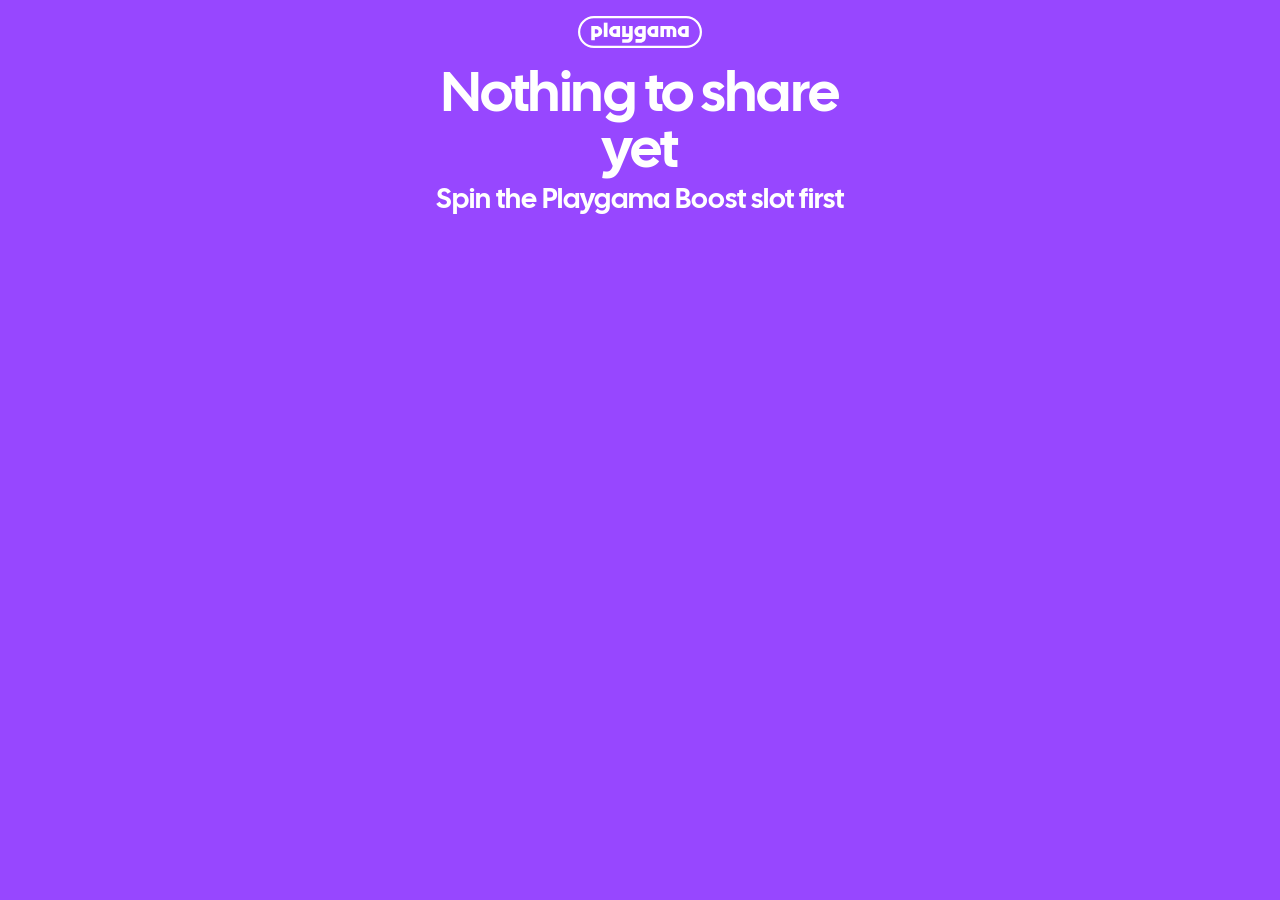
==== commit 8b498df8: "Share page: the logo alone, every word white, the post on a white card, the bare link Co-Authored-By" ====
--- a/share.html
+++ b/share.html
@@ -7,15 +7,13 @@
   <link rel="stylesheet" href="shared/css/tokens.css">
   <link rel="stylesheet" href="shared/css/typography.css">
   <link rel="stylesheet" href="shared/css/components.css">
-  <link rel="stylesheet" href="css/share.css">
+  <!-- ?v=…: raise the number with every change of these files. A browser may keep the old ones for ten minutes after the site is updated, and an old script with a new page is a broken machine. -->
+  <link rel="stylesheet" href="css/share.css?v=6">
 </head>
 <body>
   <!-- Opened on a phone from the QR code of a win on the slot: share.html?g=<game id>&p=<players>. -->
   <main class="page">
-    <div class="brand">
-      <img class="brand__boost" src="assets/strip/boost.svg" alt="Boost">
-      <img class="brand__logo" src="assets/strip/playgama-pill.svg" alt="Playgama">
-    </div>
+    <img class="brand" src="assets/strip/playgama-pill.svg" alt="Playgama">
     <img class="cover" id="cover" alt="" width="128" height="128" hidden>
     <h1 class="gain heading-promo-xxxl" id="gain"></h1>
     <p class="whom heading-promo-m" id="whom"></p>
@@ -40,6 +38,6 @@
       <p class="hint body-s">On LinkedIn, paste the text: it's already copied.</p>
     </div>
   </main>
-  <script type="module" src="js/share.js"></script>
+  <script type="module" src="js/share.js?v=6"></script>
 </body>
 </html>
--- a/css/share.css
+++ b/css/share.css
@@ -1,13 +1,15 @@
 /* Share page of the Boost slot: a phone opens it from the QR code of a win.
-   The same world as the TV screen: brand purple, Cal Sans, the prize in yellow. */
+   The same world as the TV screen: brand purple, Cal Sans, every word white; the post on a white card. */
 
-:root {
-  /* The prize yellow of the TV mockup, as in slot.css. Not a library token. */
-  --slot-yellow: #ffe481;
-}
-
-@supports (color: oklch(0% 0 0)) {
-  :root { --slot-yellow: oklch(92.08% 0.1228 94.52); }
+/* The library's typography.css loads Cal Sans from the root of the site ("/assets/fonts/…"). When this
+   page lives in a folder of a site (…/spin/), nothing is at that address, so the same face is given
+   again from here, next to the page. */
+@font-face {
+  font-family: 'CalSans';
+  src: url('../assets/fonts/CalSans-Regular.ttf') format('truetype');
+  font-weight: 400;
+  font-style: normal;
+  font-display: swap;
 }
 
 body {
@@ -27,15 +29,8 @@
   text-align: center;
 }
 
-/* BOOST and the logo keep the proportions they have in the TV strip (49.662 : 60). */
-.brand {
-  display: flex;
-  align-items: center;
-  gap: var(--space-4);
-}
-
-.brand__boost { height: 27px; }
-.brand__logo { height: 32px; }
+/* The logo alone, as in the TV strip. */
+.brand { height: 32px; }
 
 /* The cover's corners are the TV's: 72 of 572. Small enough for the buttons to fit a phone screen. */
 .cover {
@@ -46,7 +41,6 @@
 
 .gain {
   margin: var(--space-16) 0 0;
-  color: var(--slot-yellow);
 }
 
 .whom {
@@ -69,13 +63,13 @@
   margin-bottom: var(--space-8);
   padding: var(--space-16);
   border-radius: var(--radius-24);
-  background: var(--bg-card);
+  background: var(--color-white);
+  color: var(--color-black);
   text-align: left;
 }
 
 .post__label {
   margin: 0 0 var(--space-8);
-  color: var(--text-secondary);
 }
 
 .post__text {
@@ -88,5 +82,4 @@
 
 .hint {
   margin: var(--space-8) 0 0;
-  color: var(--color-white-80);
 }
